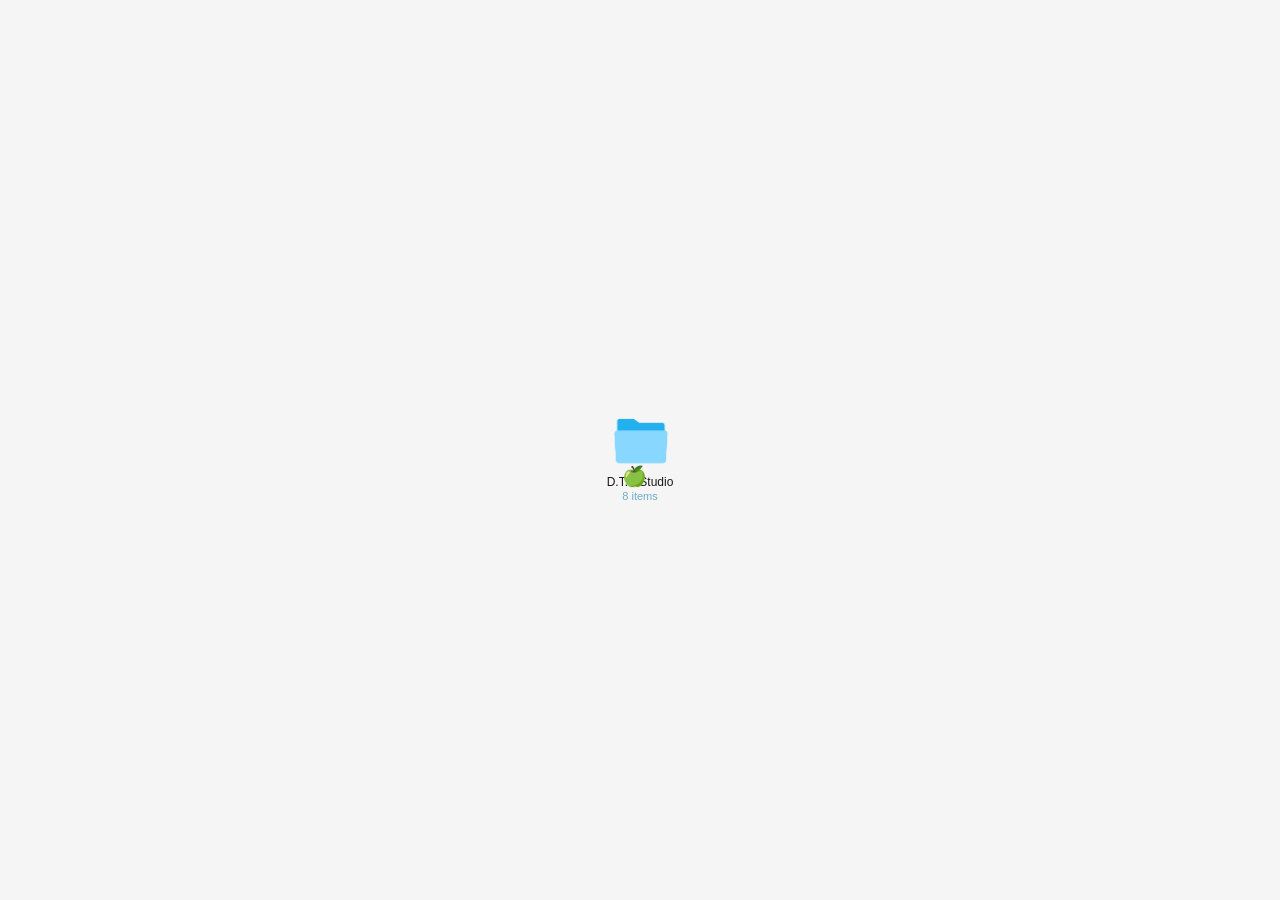
==== index.html @ b1c4a40b "update" ====
<!DOCTYPE html>
<html lang="en">
<head>
  <meta charset="UTF-8"/>
  <meta name="viewport" content="width=device-width, initial-scale=1.0"/>
  <title>D.T.B Studio</title>
  <style>
    *, *::before, *::after { margin: 0; padding: 0; box-sizing: border-box; }

    body {
      background: #f5f5f5;
      height: 100vh;
      overflow: hidden;
      cursor: none;
      font-family: -apple-system, 'Helvetica Neue', sans-serif;
    }


    .fake-cursor {
      width: 20px; height: 28px;
      position: fixed; pointer-events: none; z-index: 9999;
      transition: transform 0.15s cubic-bezier(0.34, 1.56, 0.64, 1);
    }
    .fake-cursor svg { width: 100%; height: 100%; }
    .fake-cursor.emoji-mode {
      width: auto; height: auto;
      font-size: 22px; line-height: 1;
      display: flex; align-items: center; justify-content: center;
    }

    .click-ring {
      width: 40px; height: 40px;
      border: 2px solid #1a1a1a; border-radius: 50%;
      position: fixed; pointer-events: none; z-index: 9998;
      transform: translate(-50%,-50%) scale(0); opacity: 0;
    }
    .click-ring.animate { animation: ringPop 0.5s ease-out forwards; }
    @keyframes ringPop {
      0%   { transform: translate(-50%,-50%) scale(0); opacity: 1; }
      100% { transform: translate(-50%,-50%) scale(2.5); opacity: 0; }
    }

    @keyframes jellyBig {
      0%   { transform: scale(1, 1); }
      20%  { transform: scale(0.8, 1.2); }
      40%  { transform: scale(1.2, 0.8); }
      60%  { transform: scale(0.9, 1.1); }
      80%  { transform: scale(1.05, 0.95); }
      100% { transform: scale(1, 1); }
    }
    @keyframes popIn {
      0%   { transform: scale(0.5); opacity: 0; }
      60%  { transform: scale(1.1); opacity: 1; }
      80%  { transform: scale(0.95); }
      100% { transform: scale(1); }
    }
    @keyframes slideJelly {
      0%   { transform: translateX(-8px) scale(0.95, 1.05); opacity: 0; }
      50%  { transform: translateX(4px) scale(1.05, 0.95); opacity: 1; }
      75%  { transform: translateX(-2px) scale(0.98, 1.02); }
      100% { transform: translateX(0) scale(1, 1); opacity: 1; }
    }
    @keyframes expandDown {
      0%   { opacity: 0; transform: translateY(-6px); }
      100% { opacity: 1; transform: translateY(0); }
    }
    @keyframes fadeUp {
      0%   { opacity: 0; transform: translateY(60px); }
      100% { opacity: 1; transform: translateY(0); }
    }
    @keyframes viewerPop {
      0%   { opacity: 0; transform: translateY(60px); }
      55%  { opacity: 1; transform: translateY(-6px); }
      75%  { transform: translateY(3px); }
      100% { opacity: 1; transform: translateY(0); }
    }
    .fade-up {
      opacity: 0;
      animation: fadeUp 0.8s cubic-bezier(0.16, 1, 0.3, 1) forwards;
    }
    .viewer-pop {
      animation: viewerPop 0.55s cubic-bezier(0.34, 1.56, 0.64, 1) forwards;
    }

    /* 인트로 — 간격 60% 줄이기 */
    #intro {
      position: fixed; inset: 0;
      display: flex; flex-direction: column;
      align-items: center; justify-content: center;
      gap: 0;
      z-index: 10; transition: opacity 0.8s ease;
      background: #f5f5f5;
    }
    #folder-img {
      width: 100px;
      display: block;
      margin-bottom: -4px;
      transition: transform 0.3s cubic-bezier(0.34, 1.56, 0.64, 1);
    }
    #folder-img:hover { transform: scale(1.08); }
    #folder-img.clicking { animation: jellyBig 0.5s cubic-bezier(0.36, 0.07, 0.19, 0.97); }
    #folder-label {
      font-size: 12px; font-weight: 400; color: #1a1a1a;
      padding: 1px 4px; border-radius: 4px; letter-spacing: 0;
      margin-top: -20px;
      transition: background 0.1s, color 0.1s;
    }
    #folder-label.selected { background: #0064d3; color: #fff; }
    #item-count { font-size: 11px; color: #6aaccc; }

    #finder {
      position: fixed; inset: 0;
      display: flex; flex-direction: column;
      opacity: 0; pointer-events: none;
      transition: opacity 0.8s ease;
    }
    #finder.visible { opacity: 1; pointer-events: all; }

    .titlebar {
      height: 44px;
      background: #f5f5f5;
      border-bottom: 1px solid #e0e0e0;
      display: flex; align-items: center;
      padding: 0 16px; gap: 8px; flex-shrink: 0;
    }
    .traffic-light {
      width: 12px; height: 12px; border-radius: 50%; cursor: none;
      transition: transform 0.2s cubic-bezier(0.34, 1.56, 0.64, 1);
    }
    .traffic-light:hover { transform: scale(1.3); }
    .tl-red { background: #ff5f57; }
    .tl-yellow { background: #febc2e; }
    .tl-green { background: #28c840; }

    .searchbar-wrap { flex: 1; display: flex; justify-content: center; }
    .searchbar {
      display: flex; align-items: center; gap: 6px;
      background: rgba(0,0,0,0.07);
      border-radius: 20px; padding: 4px 14px;
      width: 260px; height: 32px;
    }
    .searchbar-icon { font-size: 13px; color: #888; }
    .searchbar-text {
      font-size: 13px; color: #1a1a1a;
      white-space: nowrap; overflow: hidden; min-width: 160px;
    }

    .finder-body { display: flex; flex: 1; overflow: hidden; }

    /* 사이드바 */
    .sidebar {
      width: 260px; min-width: 260px;
      background: #f5f5f5;
      border-right: 1px solid #e0e0e0;
      padding: 8px 0 0; flex-shrink: 0;
      display: flex; flex-direction: column;
      transition: max-height 0.6s ease, opacity 0.6s ease;
      overflow-y: auto;
    }


    .sidebar-content { flex: 1; overflow-y: auto; padding: 0 8px; }

    /* 사이드바 아이템 — 레퍼런스처럼 */
    .sidebar-item {
      display: flex; align-items: center; gap: 12px;
      padding: 8px 10px; font-size: 14px; font-weight: 400; color: #1a1a1a;
      border-radius: 8px; cursor: none;
      transition: background 0.15s, transform 0.2s cubic-bezier(0.34, 1.56, 0.64, 1);
    }
    @media (max-width: 768px) { .sidebar-item { cursor: pointer; } }
    .sidebar-item:hover { background: rgba(0,0,0,0.05); transform: scale(1.02) translateX(3px); }
    .sidebar-item.active { background: #e8e8e8; color: #0064d3; }
    .sidebar-item.jelly-click { animation: slideJelly 0.4s ease forwards; }

    .sidebar-icon-img {
      width: 32px; height: 32px; object-fit: contain;
      transition: transform 0.2s cubic-bezier(0.34, 1.56, 0.64, 1);
    }
    .sidebar-item:hover .sidebar-icon-img { transform: scale(1.2) rotate(-5deg); }

    /* 폴더 — 아이콘 왼쪽, 화살표 오른쪽 */
    .sidebar-folder {
      display: flex; align-items: center; gap: 12px;
      padding: 8px 10px; font-size: 14px; font-weight: 400; color: #1a1a1a;
      border-radius: 8px; cursor: none;
      transition: background 0.15s, transform 0.2s cubic-bezier(0.34, 1.56, 0.64, 1);
    }
    @media (max-width: 768px) { .sidebar-folder { cursor: pointer; } }
    .sidebar-folder:hover { background: rgba(0,0,0,0.05); transform: scale(1.02) translateX(3px); }
    .sidebar-folder.active { background: #e8e8e8; color: #0064d3; }
    .folder-name { flex: 1; }
    .folder-arrow {
      font-size: 10px; color: #aaa;
      transition: transform 0.25s cubic-bezier(0.34, 1.56, 0.64, 1);
      display: inline-block;
    }
    .folder-arrow.open { transform: rotate(90deg); }

    .folder-children {
      overflow: hidden; max-height: 0;
      transition: max-height 0.35s cubic-bezier(0.34, 1.56, 0.64, 1);
    }
    .folder-children.open { max-height: 400px; }
    .folder-child-item {
      display: flex; align-items: center; gap: 10px;
      padding: 6px 10px 6px 44px;
      font-size: 14px; color: #1a1a1a;
      border-radius: 8px; cursor: none;
      transition: background 0.15s, transform 0.2s cubic-bezier(0.34, 1.56, 0.64, 1);
    }
    @media (max-width: 768px) { .folder-child-item { cursor: pointer; } }
    .folder-child-item:hover { background: rgba(0,0,0,0.05); transform: translateX(3px); }
    .folder-child-item.active { background: #0064d3; color: white; }
    .child-thumb {
      width: 24px; height: 24px; border-radius: 4px;
      background: #e0e0e0; overflow: hidden; flex-shrink: 0;
    }
    .child-thumb img { width: 100%; height: 100%; object-fit: cover; }

    .sidebar-section-title {
      font-size: 12px; font-weight: 600; color: #999;
      text-transform: uppercase; letter-spacing: -0.02em;
      padding: 12px 10px 4px;
    }
    .currently-sidebar-card {
      display: flex; align-items: center; gap: 12px;
      padding: 8px 10px; border-radius: 8px; cursor: none;
      transition: background 0.15s, transform 0.2s cubic-bezier(0.34, 1.56, 0.64, 1);
    }
    @media (max-width: 768px) { .currently-sidebar-card { cursor: pointer; } }
    .currently-sidebar-card:hover { background: rgba(0,0,0,0.05); transform: scale(1.02) translateX(2px); }
    .currently-sidebar-icon {
      width: 32px; height: 32px; flex-shrink: 0;
      transition: transform 0.2s cubic-bezier(0.34, 1.56, 0.64, 1);
    }
    .currently-sidebar-icon img { width: 100%; height: 100%; object-fit: contain; }
    .currently-sidebar-card:hover .currently-sidebar-icon { transform: scale(1.2) rotate(5deg); }
    .currently-sidebar-title { font-size: 14px; font-weight: 400; color: #1a1a1a; }
    .currently-sidebar-desc { font-size: 11px; color: #999; margin-top: 1px; }

    /* 하단 시계 — 아이콘 50% 크게, 바늘 작게 */
    .sidebar-clock-area {
      padding: 12px 18px 14px;
      border-top: 1px solid #e0e0e0;
      flex-shrink: 0;
    }

    .finder-main { flex: 1; display: flex; overflow: hidden; }
    .project-viewer {
      flex: 1; display: flex; flex-direction: column;
      overflow: hidden; background: #ffffff;
    }
    .viewer-top { flex: 1; display: flex; overflow: hidden; }
    .main-image-area {
      flex: 1; display: flex; align-items: center; justify-content: center;
      background: #ffffff; overflow: hidden; padding: 24px;
    }
    .main-image-area img {
      max-width: 100%; max-height: 100%; object-fit: contain;
      transition: transform 0.4s cubic-bezier(0.34, 1.56, 0.64, 1);
      animation: popIn 0.5s cubic-bezier(0.34, 1.56, 0.64, 1);
    }
    .main-image-area img:hover { transform: scale(1.02); }

    .info-panel {
      width: 260px; min-width: 260px;
      border-left: 1px solid #e8e8e8;
      overflow-y: auto; padding: 20px;
      background: #fafafa; flex-shrink: 0;
    }
    .info-filename { font-size: 13px; font-weight: 600; margin-bottom: 2px; word-break: break-all; }
    .info-filesize { font-size: 11px; color: #888; margin-bottom: 16px; }
    .info-heading { font-size: 12px; font-weight: 700; color: #1a1a1a; margin-bottom: 8px; margin-top: 16px; }
    .info-row {
      display: flex; justify-content: space-between;
      font-size: 11px; padding: 4px 0; border-bottom: 1px solid #f0f0f0;
    }
    .info-label { color: #888; }
    .info-value { color: #1a1a1a; font-weight: 500; text-align: right; }

    .thumbnail-strip {
      height: 90px; flex-shrink: 0;
      border-top: 1px solid #e0e0e0; background: #f0f0f0;
      display: flex; align-items: center; gap: 6px; padding: 0 12px; overflow-x: auto;
    }
    .thumb-item {
      width: 64px; height: 64px; flex-shrink: 0;
      border-radius: 6px; overflow: hidden; border: 2px solid transparent;
      cursor: none; transition: transform 0.25s cubic-bezier(0.34, 1.56, 0.64, 1), border-color 0.15s;
    }
    @media (max-width: 768px) { .thumb-item { cursor: pointer; } }
    .thumb-item:hover { transform: scale(1.15) translateY(-4px); }
    .thumb-item.active { border-color: #0064d3; transform: scale(1.1) translateY(-3px); }
    .thumb-item img { width: 100%; height: 100%; object-fit: cover; }

    .preview-empty {
      flex: 1; display: flex; flex-direction: column;
      align-items: center; justify-content: center; color: #ccc; gap: 12px;
    }

    #about-modal, #message-modal {
      position: fixed; inset: 0;
      display: flex; align-items: center; justify-content: center;
      z-index: 200; opacity: 0; pointer-events: none;
      transition: opacity 0.3s ease;
      background: rgba(0,0,0,0.4); backdrop-filter: blur(4px);
    }
    #about-modal.open, #message-modal.open { opacity: 1; pointer-events: all; }

    .quicklook-window {
      background: #f5f5f5; border-radius: 12px;
      box-shadow: 0 30px 80px rgba(0,0,0,0.4);
      overflow: hidden; width: 560px;
      animation: popIn 0.4s cubic-bezier(0.34, 1.56, 0.64, 1);
    }
    @media (max-width: 768px) { .quicklook-window { width: 90vw; } .ql-body { flex-direction: column; padding: 24px; } }
    .ql-titlebar {
      height: 40px; background: rgba(236,236,236,0.98);
      border-bottom: 1px solid #d0d0d0;
      display: flex; align-items: center; padding: 0 14px; gap: 8px;
    }
    .ql-close {
      width: 16px; height: 16px; border-radius: 50%;
      background: #ff5f57; cursor: pointer;
      transition: transform 0.2s cubic-bezier(0.34, 1.56, 0.64, 1);
      position: relative; z-index: 10; flex-shrink: 0;
    }
    @media (max-width: 768px) { .ql-close { cursor: pointer; } }
    .ql-close:hover { transform: scale(1.3); }
    .ql-body { display: flex; align-items: center; gap: 32px; padding: 36px 40px; }
    .ql-icon {
      width: 120px; height: 120px; border-radius: 24px;
      background: #1a1a1a; display: flex; align-items: center;
      justify-content: center; flex-shrink: 0; overflow: hidden;
      transition: transform 0.3s cubic-bezier(0.34, 1.56, 0.64, 1);
    }
    .ql-icon img { width: 70%; height: 70%; object-fit: contain; filter: brightness(0) invert(1); }
    .ql-icon:hover { transform: scale(1.08) rotate(5deg); }
    .ql-info h2 { font-size: 20px; font-weight: 600; margin-bottom: 8px; letter-spacing: -0.02em; line-height: 1.0; }
    .ql-info p { font-size: 13px; color: #888; line-height: 1.3; }

    .imessage-window {
      background: #ffffff; border-radius: 12px;
      box-shadow: 0 30px 80px rgba(0,0,0,0.4);
      overflow: hidden; width: 400px;
      animation: popIn 0.4s cubic-bezier(0.34, 1.56, 0.64, 1);
    }
    @media (max-width: 768px) { .imessage-window { width: 90vw; } }
    .imsg-titlebar {
      height: 52px; background: #f5f5f5;
      border-bottom: 1px solid #e0e0e0;
      display: flex; align-items: center; padding: 0 14px; gap: 8px;
    }
    .imsg-avatar {
      width: 32px; height: 32px; border-radius: 50%;
      background: #1a1a1a; overflow: hidden;
      transition: transform 0.2s cubic-bezier(0.34, 1.56, 0.64, 1);
    }
    .imsg-avatar img { width: 100%; height: 100%; object-fit: contain; filter: brightness(0) invert(1); }
    .imsg-avatar:hover { transform: scale(1.15) rotate(-5deg); }
    .imsg-name { font-size: 14px; font-weight: 600; }
    .imsg-status { font-size: 11px; color: #888; }
    .imsg-body {
      padding: 20px 16px; min-height: 160px;
      display: flex; flex-direction: column; gap: 12px;
      overflow-y: auto; max-height: 240px;
    }
    .imsg-bubble {
      background: #e9e9eb; border-radius: 18px 18px 18px 4px;
      padding: 10px 14px; font-size: 14px; color: #1a1a1a;
      max-width: 80%; align-self: flex-start;
      transition: transform 0.2s cubic-bezier(0.34, 1.56, 0.64, 1);
    }
    .imsg-bubble:hover { transform: scale(1.02) translateX(3px); }
    .imsg-bubble.sent {
      background: #0064d3; color: white;
      border-radius: 18px 18px 4px 18px; align-self: flex-end;
    }
    .imsg-input-row {
      display: flex; align-items: center;
      padding: 10px 12px; border-top: 1px solid #e0e0e0; gap: 8px;
    }
    .imsg-input {
      flex: 1; border: 1px solid #d0d0d0; border-radius: 20px;
      padding: 8px 14px; font-size: 14px; outline: none;
      font-family: -apple-system, sans-serif; cursor: text;
    }
    .imsg-input:focus { border-color: #0064d3; }
    .imsg-send {
      width: 30px; height: 30px; border-radius: 50%;
      background: #0064d3; border: none; color: white; font-size: 14px;
      cursor: none; display: flex; align-items: center; justify-content: center;
      transition: transform 0.2s cubic-bezier(0.34, 1.56, 0.64, 1);
    }
    @media (max-width: 768px) { .imsg-send { cursor: pointer; } }
    .imsg-send:hover { transform: scale(1.2); }

    @keyframes bubbleUp {
      0%   { opacity: 0; transform: translateY(20px) scale(0.8); }
      60%  { transform: translateY(-4px) scale(1.02); }
      100% { opacity: 1; transform: translateY(0) scale(1); }
    }
    .imsg-bubble-anim {
      animation: bubbleUp 0.6s cubic-bezier(0.34, 1.56, 0.64, 1) forwards;
      opacity: 0;
    }
    .imsg-contact {
      display: flex; flex-direction: column; gap: 6px;
      padding: 10px 14px;
      background: #e9e9eb;
      border-radius: 18px 18px 18px 4px;
      font-size: 13px; color: #1a1a1a;
      max-width: 80%; align-self: flex-start;
    }
    .imsg-contact a {
      color: #0064d3; text-decoration: none; font-size: 13px;
    }

    @media (max-width: 768px) {
      body { cursor: auto; overflow-x: hidden; overflow-y: auto; height: auto; max-width: 100vw; }
      .fake-cursor, .click-ring { display: none; }

      #finder {
        position: relative !important;
        height: auto !important;
        overflow-x: hidden !important;
        overflow-y: visible !important;
        top: auto !important; right: auto !important;
        bottom: auto !important; left: auto !important;
        display: block !important;
        max-width: 100vw;
      }

      .finder-body { flex-direction: column; overflow: visible; flex: none; }

      .sidebar {
        width: 100%; min-width: unset;
        border-right: none;
        border-bottom: 1px solid #e0e0e0;
        transition: max-height 0.6s ease, opacity 0.6s ease;
        max-height: 800px;
        overflow: hidden;
      }
      .sidebar.collapsed {
        max-height: 0;
        opacity: 0;
        border-bottom: none;
      }

      .finder-main {
        width: 100%;
        padding-bottom: 100px;
        overflow: visible;
      }
      .project-viewer {
        overflow: visible;
        height: auto;
      }

      .sidebar-clock-area {
        position: fixed;
        bottom: 0; left: 0; right: 0;
        background: #f5f5f5;
        border-top: 1px solid #e0e0e0;
        z-index: 50;
        padding: 8px 16px;
      }

      .viewer-top { flex-direction: column; }
      .info-panel {
        width: 100%; min-width: unset;
        border-left: none;
        border-top: 1px solid #e8e8e8;
      }
      .thumb-item { cursor: pointer; }
      .sidebar-item, .sidebar-folder,
      .folder-child-item, .currently-sidebar-card { cursor: pointer; }
      .ql-close, .imsg-send { cursor: pointer; }
      .quicklook-window { width: 90vw; }
      .ql-body { flex-direction: column; padding: 24px; }
      .imessage-window { width: 90vw; }

      .sidebar-content { display: flex; flex-direction: column; }
      .thumbnail-strip { display: none; }
      * { max-width: 100%; box-sizing: border-box; }
    }
  </style>
</head>
<body>

  <div class="fake-cursor" id="fakeCursor">
    <div style="font-size:20px; line-height:1;">🍎</div>
  </div>
  <div class="click-ring" id="clickRing"></div>

  <div id="intro">
    <img id="folder-img" src="images/Loading.png" alt="D.T.B Studio"/>
    <span id="folder-label">D.T.B Studio</span>
    <span id="item-count">8 items</span>
  </div>

  <div id="finder">
    <div class="titlebar">
      <div class="searchbar-wrap">
        <div class="searchbar">
          <span class="searchbar-icon">🔍</span>
          <span class="searchbar-text" id="searchbar-text"></span>
        </div>
      </div>
      <div class="traffic-light tl-red" onclick="window.close()" style="margin-left:auto;"></div>
    </div>
    <div class="finder-body">
      <div class="sidebar">
        <div class="sidebar-content">

          <!-- Works 폴더 -->
          <div class="sidebar-folder" id="sb-portfolio" onclick="toggleFolder()">
            <img class="sidebar-icon-img" src="images/widget____d.t.b studio.png" alt=""/>
            <span class="folder-name">Works</span>
            <span class="folder-arrow" id="folder-arrow">▶</span>
          </div>
          <div class="folder-children" id="folder-children">
            <div class="folder-child-item" onclick="jellyClick(this); selectProject(0)">
              <div class="child-thumb" style="background:#fff; display:flex; align-items:center; justify-content:center; font-size:14px; font-weight:400; color:#1a1a1a;">A</div>
              Absense Model
            </div>
            <div class="folder-child-item" onclick="jellyClick(this); selectProject(1)">
              <div class="child-thumb" style="background:#fff; display:flex; align-items:center; justify-content:center; font-size:14px; font-weight:400; color:#1a1a1a;">A</div>
              Adeladie Italian Festival
            </div>
            <div class="folder-child-item" onclick="jellyClick(this); selectProject(2)">
              <div class="child-thumb" style="background:#fff; display:flex; align-items:center; justify-content:center; font-size:14px; font-weight:400; color:#1a1a1a;">B</div>
              Bounce Seoul
            </div>
            <div class="folder-child-item" onclick="jellyClick(this); selectProject(3)">
              <div class="child-thumb" style="background:#fff; display:flex; align-items:center; justify-content:center; font-size:14px; font-weight:400; color:#1a1a1a;">F</div>
              Fussy Rabbit
            </div>
            <div class="folder-child-item" onclick="jellyClick(this); selectProject(4)">
              <div class="child-thumb" style="background:#fff; display:flex; align-items:center; justify-content:center; font-size:14px; font-weight:400; color:#1a1a1a;">G</div>
              Gami
            </div>
            <div class="folder-child-item" onclick="jellyClick(this); selectProject(5)">
              <div class="child-thumb" style="background:#fff; display:flex; align-items:center; justify-content:center; font-size:14px; font-weight:400; color:#1a1a1a;">H</div>
              Henry Warden
            </div>
            <div class="folder-child-item" onclick="jellyClick(this); selectProject(6)">
              <div class="child-thumb" style="background:#fff; display:flex; align-items:center; justify-content:center; font-size:14px; font-weight:400; color:#1a1a1a;">O</div>
              Oblica
            </div>
            <div class="folder-child-item" onclick="jellyClick(this); selectProject(7)">
              <div class="child-thumb" style="background:#fff; display:flex; align-items:center; justify-content:center; font-size:14px; font-weight:400; color:#1a1a1a;">W</div>
              Wine Label
            </div>
          </div>

          <!-- Currently Into (텍스트 없이) -->
          <div class="currently-sidebar-card" onclick="jellyClick(this); selectCurrently(0)">
            <div class="currently-sidebar-icon">
              <img src="images/widget____ai.png" alt=""/>
            </div>
            <div>
              <div class="currently-sidebar-title">AI Image Creation</div>
            </div>
          </div>
          <div class="currently-sidebar-card" onclick="jellyClick(this); selectCurrently(1)">
            <div class="currently-sidebar-icon">
              <img src="images/widget____Lettering.png" alt=""/>
            </div>
            <div>
              <div class="currently-sidebar-title">Lettering</div>
            </div>
          </div>

          <!-- 구분선 -->
          <div style="height:1px; background:#e0e0e0; margin:8px 0;"></div>

          <!-- About -->
          <div class="sidebar-item" id="sb-about" onclick="jellyClick(this); showAbout()">
            <img class="sidebar-icon-img" src="images/widget____about.png" alt=""/>
            About
          </div>

          <!-- Recent Message -->
          <div class="sidebar-item" id="sb-message" onclick="jellyClick(this); showMessage()">
            <img class="sidebar-icon-img" src="images/widget____Message-19.png" alt=""/>
            Recent Message
          </div>

        </div>

        <!-- 하단 시계 -->
        <div class="sidebar-clock-area">
          <div id="sidebar-clock-date" style="font-size:11px; color:#888;"></div>
          <div id="sidebar-clock-time" style="font-size:16px; font-weight:300; color:#1a1a1a; letter-spacing:-0.5px; margin-top:1px;"></div>
          <div style="font-size:10px; color:#aaa; margin-top:1px;">Brisbane, Australia</div>
        </div>
      </div>

      <div class="finder-main">
        <div class="project-viewer" id="project-viewer">
          <div class="preview-empty">
          </div>
        </div>
      </div>
    </div>
  </div>

  <div id="about-modal">
    <div class="quicklook-window">
      <div class="ql-titlebar">
        <div class="ql-close" onclick="closeAbout()"></div>
      </div>
      <div class="ql-body">
        <div class="ql-icon">
          <img src="images/widget____about.png"/>
        </div>
        <div class="ql-info">
          <h2>Lany Jung</h2>
          <p>Designer, D.T.B Studio (Design Thought Built)<br/><br/>Transforming thought into form through ongoing exploration and practice. Working across a range of design disciplines to test, refine, and build ideas.<br/><br/>Born in Seoul, raised across cities throughout Australia — shaped by a diverse cultural perspective.</p>
        </div>
      </div>
    </div>
  </div>

  <div id="message-modal">
    <div class="imessage-window">
      <div class="imsg-titlebar">
        <div class="ql-close" onclick="closeMessage()"></div>
        <div class="imsg-avatar">
          <img src="images/widget____Message-19.png" alt=""/>
        </div>
        <div>
          <div class="imsg-name">D.T.B Studio</div>
          <div class="imsg-status">Available for projects</div>
        </div>
      </div>
      <div class="imsg-body" id="imsg-body">
      </div>
      <div class="imsg-input-row">
        <input class="imsg-input" id="imsg-input" type="text" placeholder="iMessage" onkeydown="if(event.key==='Enter') sendMessage()"/>
        <button class="imsg-send" onclick="sendMessage()">↑</button>
      </div>
    </div>
  </div>

  <script>
    const fakeCursor  = document.getElementById('fakeCursor');
    const clickRing   = document.getElementById('clickRing');
    const folderImg   = document.getElementById('folder-img');
    const folderLabel = document.getElementById('folder-label');
    let cursorX = 0, cursorY = 0, isAuto = true;
    let folderOpen = false;

    function jellyClick(el) {
      el.classList.remove('jelly-click');
      void el.offsetWidth;
      el.classList.add('jelly-click');
      setTimeout(() => el.classList.remove('jelly-click'), 400);
    }

    const searchPhrases = ['Lany Jung', 'Graphic Designer', 'How can I help?'];
    let phraseIndex = 0, charIndex = 0, isDeleting = false;
    const searchEl = document.getElementById('searchbar-text');

    function typeSearch() {
      const current = searchPhrases[phraseIndex];
      if (!isDeleting) {
        charIndex++;
        searchEl.textContent = current.substring(0, charIndex);
        if (charIndex === current.length) {
          isDeleting = true;
          setTimeout(typeSearch, 2000);
          return;
        }
        setTimeout(typeSearch, 80);
      } else {
        charIndex--;
        searchEl.textContent = current.substring(0, charIndex);
        if (charIndex === 0) {
          isDeleting = false;
          phraseIndex = (phraseIndex + 1) % searchPhrases.length;
          setTimeout(typeSearch, 400);
          return;
        }
        setTimeout(typeSearch, 40);
      }
    }

    function updateClock() {
      const now = new Date();
      const brisbane = new Date(now.toLocaleString('en-US', { timeZone: 'Australia/Brisbane' }));
      const hours = brisbane.getHours() % 12;
      const minutes = brisbane.getMinutes();
      const seconds = brisbane.getSeconds();
      const hourDeg = (hours * 30) + (minutes * 0.5);
      const minuteDeg = (minutes * 6) + (seconds * 0.1);
      const hourEl = document.getElementById('clock-hour');
      const minuteEl = document.getElementById('clock-minute');
      if (hourEl) hourEl.style.transform = `rotate(${hourDeg}deg)`;
      if (minuteEl) minuteEl.style.transform = `rotate(${minuteDeg}deg)`;
      const date = brisbane.toLocaleDateString('en-AU', { weekday: 'short', month: 'short', day: 'numeric' });
      const time = brisbane.toLocaleTimeString('en-AU', { hour: '2-digit', minute: '2-digit', second: '2-digit' });
      document.getElementById('sidebar-clock-date').textContent = date;
      document.getElementById('sidebar-clock-time').textContent = time;
    }
    updateClock();
    setInterval(updateClock, 1000);

    const appleFrames = ['🍎', '🍏'];
    let appleIndex = 0;
    setInterval(() => {
      appleIndex = (appleIndex + 1) % appleFrames.length;
      document.getElementById('fakeCursor').innerHTML = `<div style="font-size:20px; line-height:1;">${appleFrames[appleIndex]}</div>`;
    }, 1500);

    document.addEventListener('mousemove', e => {
      if (!isAuto) {
        cursorX = e.clientX; cursorY = e.clientY;
        fakeCursor.style.left = cursorX+'px';
        fakeCursor.style.top  = cursorY+'px';
      }
    });

    function animateCursorTo(tx, ty, dur, cb) {
      const sx = cursorX, sy = cursorY, t0 = performance.now();
      (function step(now) {
        const p = Math.min((now-t0)/dur, 1);
        const e = p<0.5 ? 2*p*p : -1+(4-2*p)*p;
        cursorX = sx+(tx-sx)*e; cursorY = sy+(ty-sy)*e;
        fakeCursor.style.left = cursorX+'px';
        fakeCursor.style.top  = cursorY+'px';
        p<1 ? requestAnimationFrame(step) : cb&&cb();
      })(t0);
    }

    function doClick(x, y, cb) {
      folderLabel.classList.add('selected');
      folderImg.classList.remove('clicking');
      void folderImg.offsetWidth;
      folderImg.classList.add('clicking');
      fakeCursor.style.transform = 'scale(0.8)';
      setTimeout(() => fakeCursor.style.transform='scale(1)', 150);
      clickRing.style.left = x+'px'; clickRing.style.top = y+'px';
      clickRing.classList.remove('animate');
      void clickRing.offsetWidth;
      clickRing.classList.add('animate');
      setTimeout(() => cb&&cb(), 400);
    }

    window.addEventListener('load', () => {
      cursorX = window.innerWidth / 2 - 60;
      cursorY = window.innerHeight / 2 + 60;
      fakeCursor.style.left = cursorX+'px';
      fakeCursor.style.top  = cursorY+'px';
      setTimeout(() => {
        const r = folderImg.getBoundingClientRect();
        animateCursorTo(r.left+r.width/2, r.top+r.height/2, 1500, () => {
          doClick(r.left+r.width/2, r.top+r.height/2, () => {
            openFinder();
            setTimeout(() => { isAuto = false; typeSearch(); }, 800);
          });
        });
      }, 500);
    });

    function openFinder() {
      document.getElementById('intro').style.opacity = '0';
      setTimeout(() => { document.getElementById('intro').style.display='none'; }, 800);
      document.getElementById('finder').classList.add('visible');
    }

    function toggleFolder() {
      folderOpen = !folderOpen;
      document.getElementById('folder-children').classList.toggle('open', folderOpen);
      document.getElementById('folder-arrow').classList.toggle('open', folderOpen);
      document.getElementById('sb-portfolio').classList.toggle('active', folderOpen);
    }

    if (window.innerWidth <= 768) {
      document.querySelectorAll('.folder-child-item, .sidebar-item, .currently-sidebar-card').forEach(el => {
        el.addEventListener('click', () => {
          setTimeout(() => {
            document.querySelector('.sidebar').classList.add('collapsed');
          }, 300);
        });
      });
    }

    const projects = [
      {
        name: 'Absense Model',
        description: 'Brand Identity, Art Direction, Print Materials',
        year: '2026', category: 'Fashion', client: 'Absense',
        images: [
          { src: 'images/absense__1.png', layout: 'full' },
          { src: 'images/absense__2.png', layout: 'full' },
          { src: 'images/absense__3.png', layout: 'full' },
          { src: 'images/absense__4.png', layout: 'full' },
          { src: 'images/absense__5.png', layout: 'full' },
          { src: 'images/absense__6.png', layout: 'full' },
        ]
      },
      {
        name: 'Adeladie Italian Festival',
        description: 'Campaign, Art Direction, Poster, Brochure',
        year: '2022', category: 'Tourism', client: 'Adelaide Italian Festival 2022',
        images: [
          { src: 'images/Portfolio__adeladie_1(Full).png', layout: 'full' },
          { src: 'images/Portfolio__adeladie_2(Full).png', layout: 'full' },
          { src: 'images/Portfolio__adeladie_3(Full).png', layout: 'full' },
        ]
      },
      {
        name: 'Bounce Seoul',
        description: 'Campaign, Art Direction, Poster, Brochure',
        year: '2025', category: 'Tourism', client: 'Bounce Seoul 2025',
        images: [
          { src: 'images/Portfolio__bounce_seoul_1(Full).png', layout: 'full' },
          { src: 'images/Portfolio__bounce_seoul_2(Full).png', layout: 'full' },
          { src: 'images/Portfolio__bounce_seoul_3(Full).png', layout: 'full' },
        ]
      },
      {
        name: 'Fussy Rabbit',
        description: 'Brand Identity, Packaging, Website Design',
        year: '2024', category: 'Packaging', client: 'Fuzzy Rabbit',
        images: [
          { src: 'images/Portfolio__fussy_rabbit_1(Full).png', layout: 'full' },
          { src: 'images/Portfolio__fussy_rabbit_2(Full).png', layout: 'full' },
          { src: 'images/Portfolio__fussy_rabbit_3(Full).png', layout: 'full' },
        ]
      },
      {
        name: 'Gami',
        description: 'Assisting Creative Direction, Finished Art',
        year: '2018', category: 'Food', client: 'Gami',
        images: [
          { src: 'images/Portfolio__gami_1(Full).png', layout: 'full' },
          { src: 'images/Portfolio__gami_2(Full).png', layout: 'full' },
        ]
      },
      {
        name: 'Henry Warden',
        description: 'Brand Identity, Printed Materials, Art Direction, Custom Font',
        year: '2025', category: 'Fashion', client: 'Henry & Warden',
        images: [
          { src: 'images/Portfolio__henry_warden_1(Full).png', layout: 'full' },
          { src: 'images/Portfolio__henry_warden_2(Full).png', layout: 'full' },
          { src: 'images/Portfolio__henry_warden_3(Full).png', layout: 'full' },
        ]
      },
      {
        name: 'Oblica',
        description: 'Branding, Packaging Materials',
        year: '2018', category: 'Branding', client: 'Oblica',
        images: [
          { src: 'images/Portfolio__oblica_1(Full).png', layout: 'full' },
          { src: 'images/Portfolio__oblica_2(Full).png', layout: 'full' },
          { src: 'images/Portfolio__oblica_3(Full).png', layout: 'full' },
          { src: 'images/Portfolio__oblica_4(Full).png', layout: 'full' },
        ]
      },
      {
        name: 'Wine Label',
        description: 'Brand Identity, Art Direction',
        year: '2024', category: 'Beverage', client: 'Red Ruby Flamingo',
        images: [
          { src: 'images/Portfolio__wine_label_1(Full).png', layout: 'full' },
          { src: 'images/Portfolio__wine_label_2(Full).png', layout: 'full' },
        ]
      }
    ];

    let currentProject = null;
    let currentImageIndex = 0;

    const currentlyProjects = [
      {
        name: 'AI Image Creation',
        description: 'AI Image Creation, Art Direction',
        year: '2026',
        category: 'AI / Design',
        client: 'Self-initiated',
        images: [
          { src: 'images/ai__1(Full).png', layout: 'full' },
          { src: 'images/ai__2(Full).png', layout: 'full' },
          { src: 'images/ai__3(Full).png', layout: 'full' },
          { src: 'images/ai__4(Full).png', layout: 'full' },
          { src: 'images/ai__5(Full).png', layout: 'full' },
          { src: 'images/ai__6(Full).png', layout: 'full' },
        ]
      },
      {
        name: 'Lettering',
        description: 'Project description placeholder.',
        year: '2025',
        category: 'Typography',
        client: 'Self-initiated',
        images: [
          { src: 'images/Portfolio__lettering_1(Full).png', layout: 'full' },
          { src: 'images/Portfolio__lettering_2(Full).png', layout: 'full' },
          { src: 'images/Portfolio__lettering_3(Full).png', layout: 'full' },
        ]
      }
    ];

    function selectCurrently(i) {
      currentProject = currentlyProjects[i];
      currentImageIndex = 0;
      renderViewer();
      if (window.innerWidth <= 768) {
        document.querySelector('.sidebar').classList.add('collapsed');
        setTimeout(() => {
          document.getElementById('project-viewer').scrollIntoView({ behavior: 'smooth' });
        }, 400);
      }
    }

    function selectProject(i) {
      document.querySelectorAll('.folder-child-item').forEach((el, idx) => {
        el.classList.toggle('active', idx === i);
      });
      currentProject = projects[i];
      currentImageIndex = 0;
      renderViewer();
      if (window.innerWidth <= 768) {
        const sidebar = document.querySelector('.sidebar');
        sidebar.style.transition = 'max-height 0.6s ease, opacity 0.6s ease';
        sidebar.classList.add('collapsed');
        setTimeout(() => {
          window.scrollTo({ top: 0, behavior: 'smooth' });
          document.getElementById('project-viewer').scrollIntoView({ behavior: 'smooth' });
        }, 600);
      }
    }

    function buildImageGrid(images) {
      const rows = [];
      let i = 0;
      while (i < images.length) {
        const im = images[i];
        if (im.layout === 'half' && images[i + 1] && images[i + 1].layout === 'half') {
          rows.push(`<div style="display:flex; gap:2px;">
            <img src="${im.src}" style="flex:1; height:600px; object-fit:cover; display:block;"/>
            <img src="${images[i+1].src}" style="flex:1; height:600px; object-fit:cover; display:block;"/>
          </div>`);
          i += 2;
        } else {
          rows.push(`<img src="${im.src}" style="width:100%; height:800px; display:block; object-fit:cover;"/>`);
          i += 1;
        }
      }
      return rows.join('');
    }

    function imgFadeIn(el, idx) {
      setTimeout(() => {
        el.style.transition = 'opacity 0.6s ease';
        el.style.opacity = '1';
      }, idx * 120);
    }

    function renderViewer() {
      const p = currentProject;
      const viewer = document.getElementById('project-viewer');
      viewer.classList.remove('viewer-pop');
      void viewer.offsetWidth;
      viewer.classList.add('viewer-pop');
      const backBtn = window.innerWidth <= 768 ? `
        <div onclick="document.querySelector('.sidebar').classList.remove('collapsed')"
          style="padding:12px 16px; font-size:13px; color:#0064d3; cursor:pointer; border-bottom:1px solid #f0f0f0;">
          ← Back
        </div>` : '';
      const isMobile = window.innerWidth <= 768;
      document.getElementById('project-viewer').innerHTML = `
        ${backBtn}
        <div style="${isMobile ? '' : 'overflow-y:auto; height:100%;'} background:#fff;">
          <div style="display:flex; flex-wrap:wrap; gap:2px;">
            ${p.images.map((im, idx) => `
              <img src="${im.src}" style="width:${im.layout === 'half' ? 'calc(50% - 1px)' : '100%'}; height:${im.layout === 'half' ? '700px' : 'auto'}; display:block; object-fit:${im.layout === 'half' ? 'cover' : 'unset'}; opacity:0; background:#f0f0f0;" onload="imgFadeIn(this, ${idx});" onerror="imgFadeIn(this, ${idx});"/>
            `).join('')}
          </div>
          <div style="background:#fafafa; border-top:1px solid #e0e0e0; padding:24px;">
            <div style="font-size:14px; font-weight:600; color:#1a1a1a; margin-bottom:2px;">${p.name}</div>
            <div style="font-size:12px; color:#888; margin-bottom:16px;">${p.category || 'Graphic Design'} · ${p.year || '2024'}</div>
            <div style="font-size:12px; font-weight:700; margin-bottom:10px;">Information</div>
            <div style="display:flex; justify-content:space-between; padding:6px 0; border-bottom:1px solid #f0f0f0;">
              <span style="font-size:12px; color:#888;">Description</span>
              <span style="font-size:12px; color:#1a1a1a; max-width:60%; text-align:right;">${p.description || 'Placeholder'}</span>
            </div>
            <div style="display:flex; justify-content:space-between; padding:6px 0; border-bottom:1px solid #f0f0f0;">
              <span style="font-size:12px; color:#888;">Year</span>
              <span style="font-size:12px; color:#1a1a1a;">${p.year || '2024'}</span>
            </div>
            <div style="display:flex; justify-content:space-between; padding:6px 0; border-bottom:1px solid #f0f0f0;">
              <span style="font-size:12px; color:#888;">Category</span>
              <span style="font-size:12px; color:#1a1a1a;">${p.category || 'Graphic Design'}</span>
            </div>
            <div style="display:flex; justify-content:space-between; padding:6px 0;">
              <span style="font-size:12px; color:#888;">Client</span>
              <span style="font-size:12px; color:#1a1a1a;">${p.client || 'Placeholder'}</span>
            </div>
          </div>
          <div class="thumbnail-strip">
            ${p.images.map((im, idx) => `
              <div class="thumb-item ${idx === currentImageIndex ? 'active' : ''}" onclick="switchImage(${idx}, this)">
                <img src="${im.src}"/>
              </div>
            `).join('')}
          </div>
        </div>`;
    }

    function switchImage(idx, el) {
      jellyClick(el);
      currentImageIndex = idx;
      renderViewer();
    }

    function setActive(id) {
      document.querySelectorAll('.sidebar-item').forEach(el => el.classList.remove('active'));
      document.getElementById(id).classList.add('active');
    }

    function showAbout() {
      setActive('sb-about');
      if (window.innerWidth <= 768) {
        document.querySelector('.sidebar').classList.remove('collapsed');
      }
      document.getElementById('about-modal').classList.add('open');
    }
    function showMessage() {
      setActive('sb-message');
      if (window.innerWidth <= 768) {
        document.querySelector('.sidebar').classList.add('collapsed');
      }
      document.getElementById('message-modal').classList.add('open');

      const body = document.getElementById('imsg-body');
      body.innerHTML = '';

      const messages = [
        { text: "Hey!! 👋", delay: 400 },
        { text: "I'm Lany, a Graphic Designer based in Brisbane.", delay: 1100 },
        { text: "Feel free to reach out for collaborations!", delay: 1800 },
        { text: "contact", delay: 2600 },
      ];

      messages.forEach(msg => {
        setTimeout(() => {
          const bubble = document.createElement('div');
          if (msg.text === 'contact') {
            bubble.className = 'imsg-contact imsg-bubble-anim';
            bubble.innerHTML = `
              <a href="mailto:designbylany@gmail.com">✉️ designbylany@gmail.com</a>
              <a href="tel:+61402553169">📞 +61 402 553 169</a>
            `;
          } else {
            bubble.className = 'imsg-bubble imsg-bubble-anim';
            bubble.textContent = msg.text;
          }
          body.appendChild(bubble);
          body.scrollTop = body.scrollHeight;
        }, msg.delay);
      });
    }
    function closeAbout() {
      document.getElementById('about-modal').classList.remove('open');
      if (window.innerWidth <= 768) {
        document.querySelector('.sidebar').classList.remove('collapsed');
      }
    }
    function closeMessage() {
      document.getElementById('message-modal').classList.remove('open');
      if (window.innerWidth <= 768) {
        document.querySelector('.sidebar').classList.remove('collapsed');
      }
    }

    function sendMessage() {
      const input = document.getElementById('imsg-input');
      const text = input.value.trim();
      if (!text) return;
      const body = document.getElementById('imsg-body');
      const bubble = document.createElement('div');
      bubble.className = 'imsg-bubble sent';
      bubble.textContent = text;
      body.appendChild(bubble);
      input.value = '';
      body.scrollTop = body.scrollHeight;
    }
  </script>
</body>
</html>
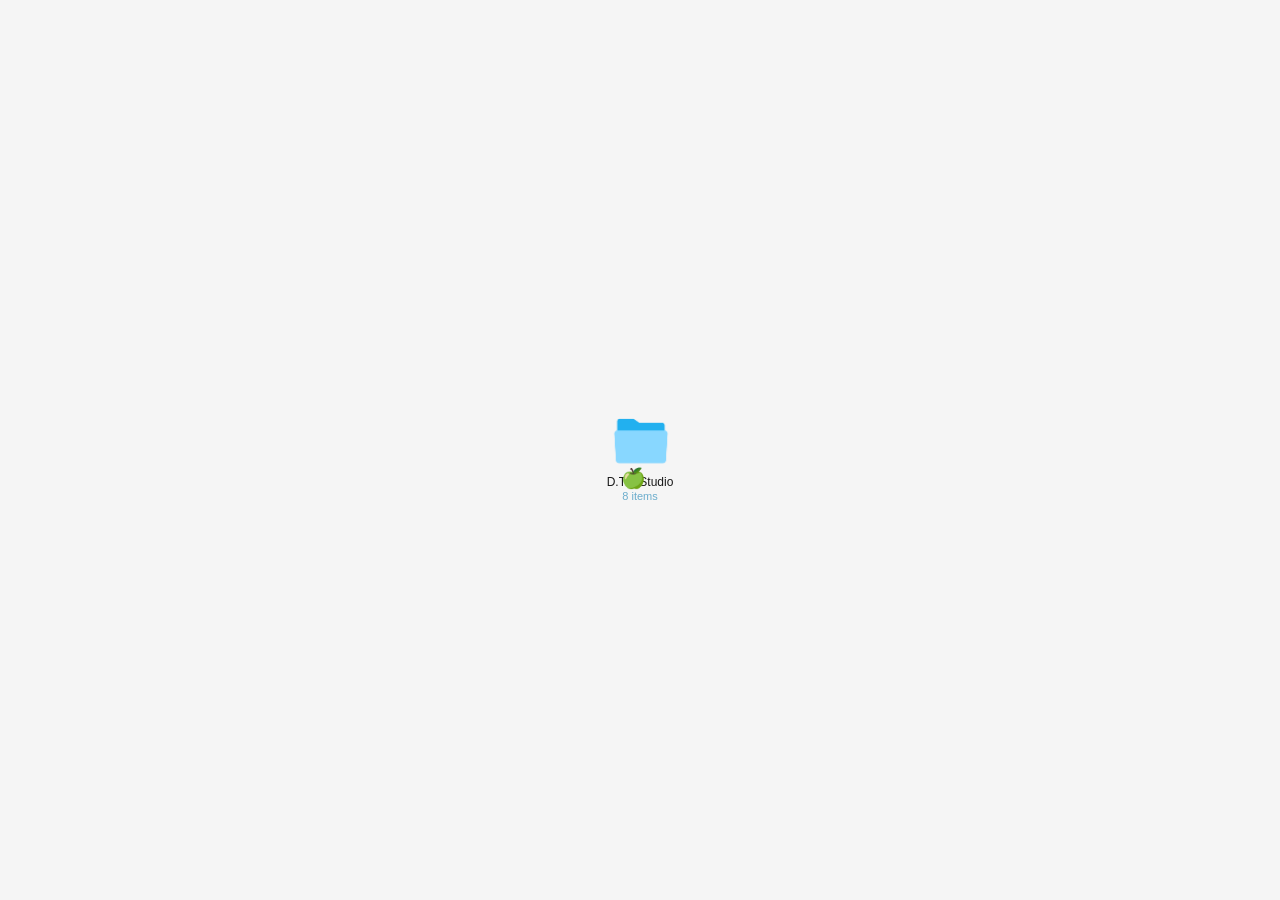
==== commit a5d23d55: "update" ====
--- a/index.html
+++ b/index.html
@@ -979,7 +979,7 @@
         <div style="${isMobile ? '' : 'overflow-y:auto; height:100%;'} background:#fff;">
           <div style="display:flex; flex-wrap:wrap; gap:2px;">
             ${p.images.map((im, idx) => `
-              <img src="${im.src}" style="width:${im.layout === 'half' ? 'calc(50% - 1px)' : '100%'}; height:${im.layout === 'half' ? '700px' : 'auto'}; display:block; object-fit:${im.layout === 'half' ? 'cover' : 'unset'}; opacity:0; background:#f0f0f0;" onload="imgFadeIn(this, ${idx});" onerror="imgFadeIn(this, ${idx});"/>
+              <img src="${im.src}" style="width:${im.layout === 'half' ? 'calc(50% - 1px)' : '100%'}; height:${im.layout === 'half' ? '700px' : 'auto'}; display:block; object-fit:${im.layout === 'half' ? 'cover' : 'unset'};"/>
             `).join('')}
           </div>
           <div style="background:#fafafa; border-top:1px solid #e0e0e0; padding:24px;">
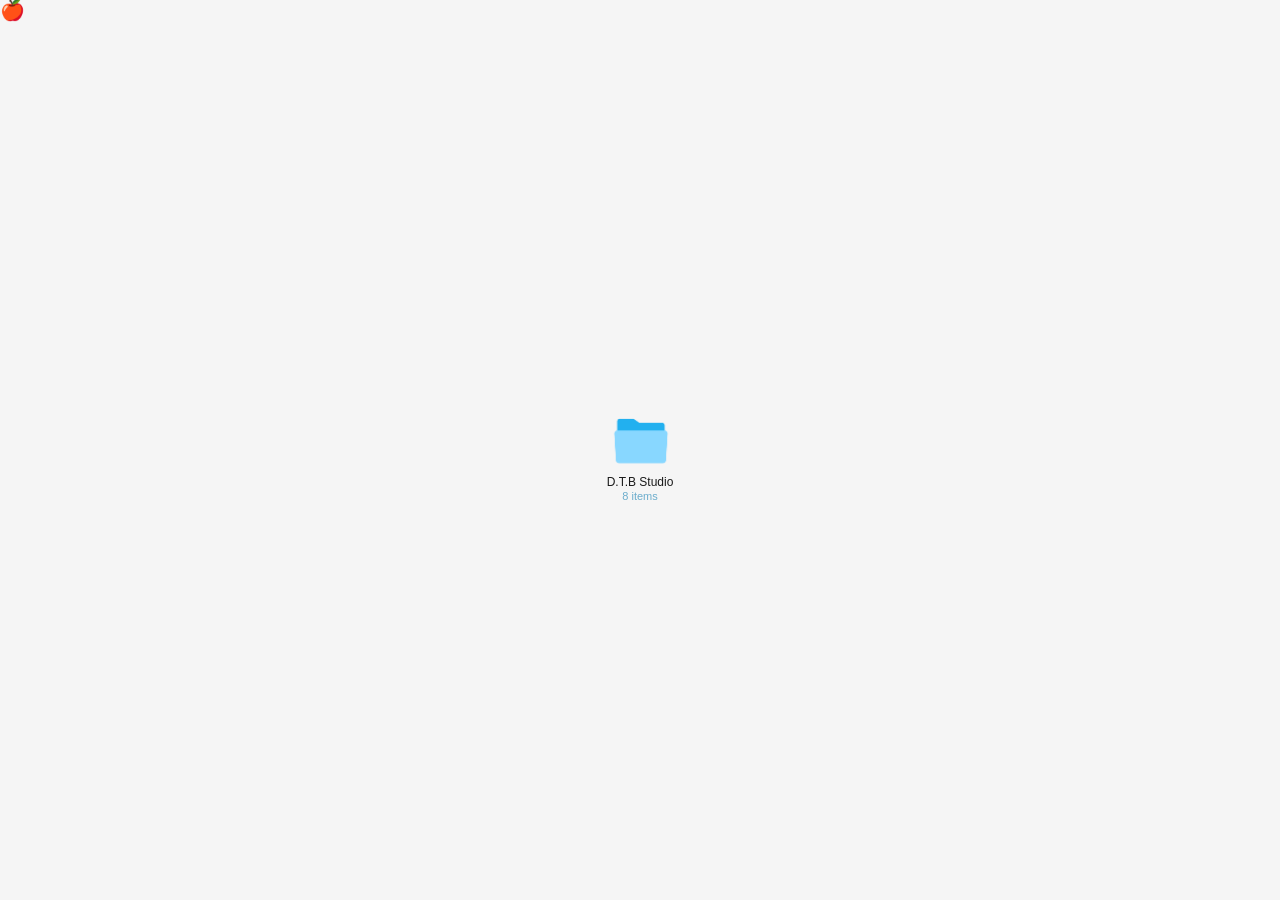
==== commit 11bc4908: "update" ====
--- a/index.html
+++ b/index.html
@@ -714,6 +714,14 @@
       appleIndex = (appleIndex + 1) % appleFrames.length;
       document.getElementById('fakeCursor').innerHTML = `<div style="font-size:20px; line-height:1;">${appleFrames[appleIndex]}</div>`;
     }, 1500);
+
+    // 모든 프로젝트 이미지 백그라운드 프리로드
+    [...projects, ...currentlyProjects].forEach(p => {
+      p.images.forEach(im => {
+        const img = new Image();
+        img.src = im.src;
+      });
+    });
 
     document.addEventListener('mousemove', e => {
       if (!isAuto) {
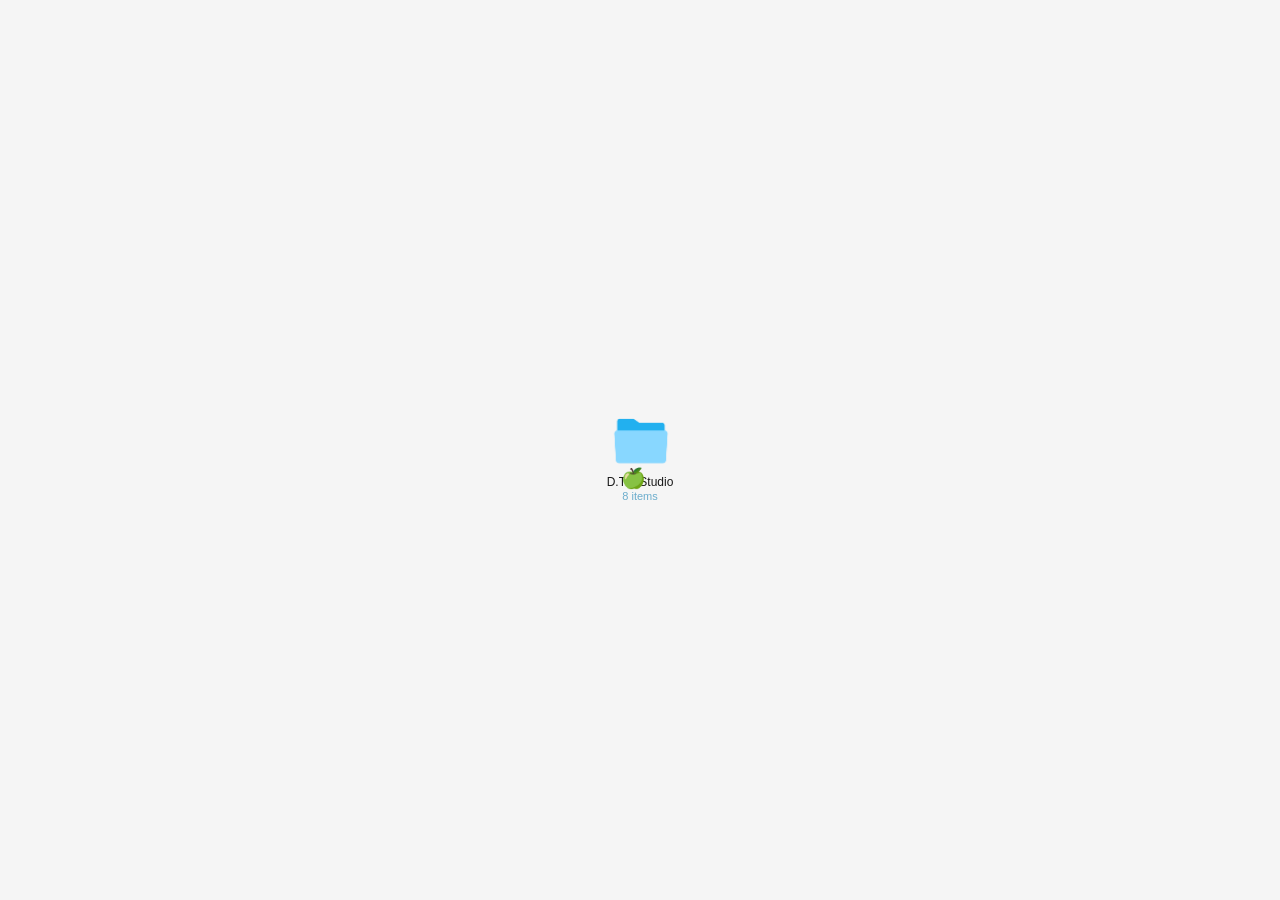
==== commit cd6c3601: "update" ====
--- a/index.html
+++ b/index.html
@@ -714,14 +714,6 @@
       appleIndex = (appleIndex + 1) % appleFrames.length;
       document.getElementById('fakeCursor').innerHTML = `<div style="font-size:20px; line-height:1;">${appleFrames[appleIndex]}</div>`;
     }, 1500);
-
-    // 모든 프로젝트 이미지 백그라운드 프리로드
-    [...projects, ...currentlyProjects].forEach(p => {
-      p.images.forEach(im => {
-        const img = new Image();
-        img.src = im.src;
-      });
-    });
 
     document.addEventListener('mousemove', e => {
       if (!isAuto) {
@@ -1099,6 +1091,14 @@
       input.value = '';
       body.scrollTop = body.scrollHeight;
     }
+
+    // 모든 프로젝트 이미지 백그라운드 프리로드
+    [...projects, ...currentlyProjects].forEach(p => {
+      p.images.forEach(im => {
+        const img = new Image();
+        img.src = im.src;
+      });
+    });
   </script>
 </body>
 </html>
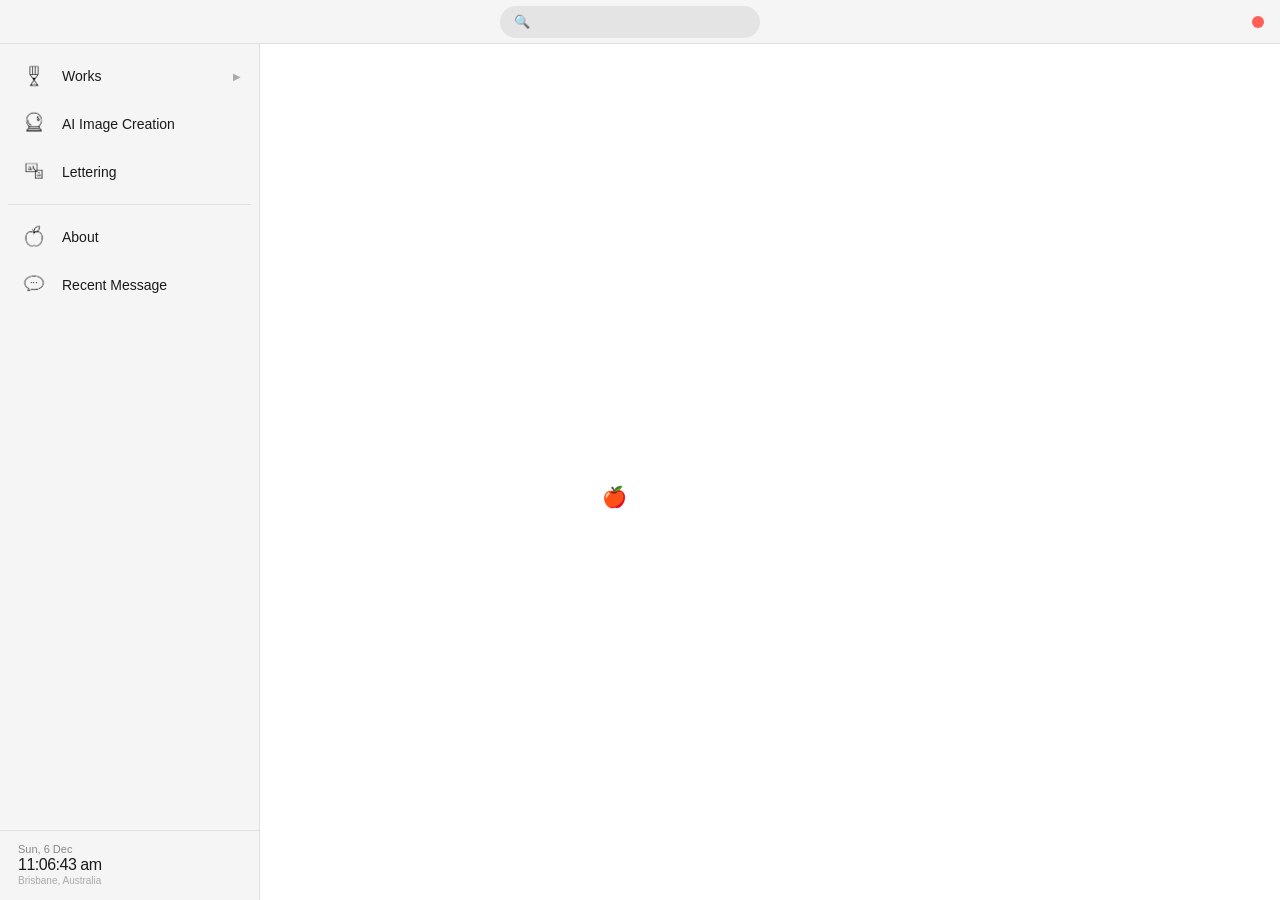
==== commit aed9f649: "update" ====
--- a/index.html
+++ b/index.html
@@ -494,7 +494,7 @@
   </div>
   <div class="click-ring" id="clickRing"></div>
 
-  <div id="intro">
+  <div id="intro" onclick="openFinder()" style="cursor:pointer;">
     <img id="folder-img" src="images/Loading.png" alt="D.T.B Studio"/>
     <span id="folder-label">D.T.B Studio</span>
     <span id="item-count">8 items</span>
@@ -765,11 +765,15 @@
       }, 500);
     });
 
+    let finderOpened = false;
     function openFinder() {
+      if (finderOpened) return;
+      finderOpened = true;
       document.getElementById('intro').style.opacity = '0';
       setTimeout(() => { document.getElementById('intro').style.display='none'; }, 800);
       document.getElementById('finder').classList.add('visible');
     }
+    setTimeout(openFinder, 3000);
 
     function toggleFolder() {
       folderOpen = !folderOpen;
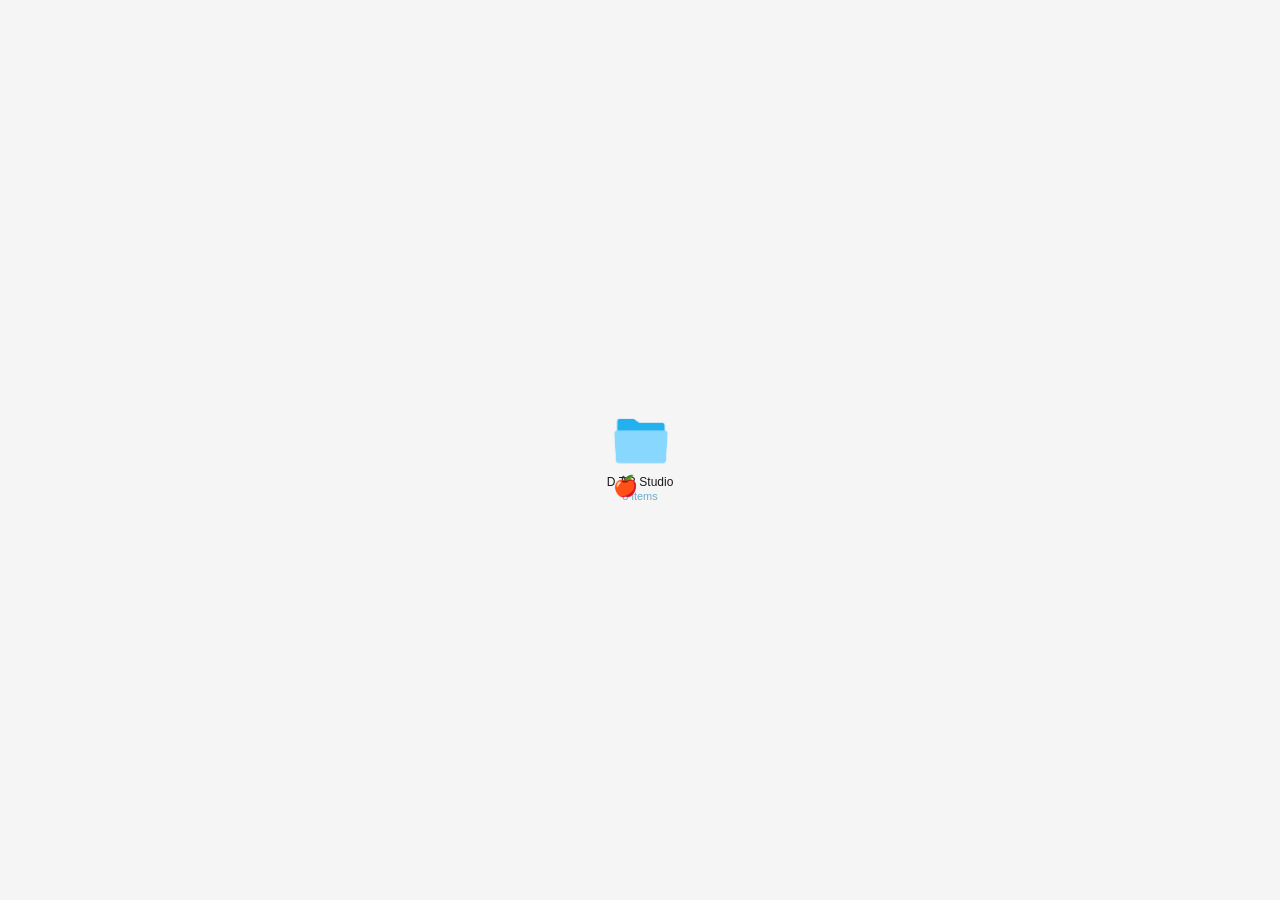
==== commit e66e5523: "update" ====
--- a/index.html
+++ b/index.html
@@ -749,21 +749,19 @@
       setTimeout(() => cb&&cb(), 400);
     }
 
-    window.addEventListener('load', () => {
-      cursorX = window.innerWidth / 2 - 60;
-      cursorY = window.innerHeight / 2 + 60;
-      fakeCursor.style.left = cursorX+'px';
-      fakeCursor.style.top  = cursorY+'px';
-      setTimeout(() => {
-        const r = folderImg.getBoundingClientRect();
-        animateCursorTo(r.left+r.width/2, r.top+r.height/2, 1500, () => {
-          doClick(r.left+r.width/2, r.top+r.height/2, () => {
-            openFinder();
-            setTimeout(() => { isAuto = false; typeSearch(); }, 800);
-          });
+    cursorX = window.innerWidth / 2 - 60;
+    cursorY = window.innerHeight / 2 + 60;
+    fakeCursor.style.left = cursorX+'px';
+    fakeCursor.style.top  = cursorY+'px';
+    setTimeout(() => {
+      const r = folderImg.getBoundingClientRect();
+      animateCursorTo(r.left+r.width/2, r.top+r.height/2, 1500, () => {
+        doClick(r.left+r.width/2, r.top+r.height/2, () => {
+          openFinder();
+          setTimeout(() => { isAuto = false; typeSearch(); }, 800);
         });
-      }, 500);
-    });
+      });
+    }, 500);
 
     let finderOpened = false;
     function openFinder() {
@@ -772,6 +770,11 @@
       document.getElementById('intro').style.opacity = '0';
       setTimeout(() => { document.getElementById('intro').style.display='none'; }, 800);
       document.getElementById('finder').classList.add('visible');
+      setTimeout(() => {
+        [...projects, ...currentlyProjects].forEach(p => {
+          p.images.forEach(im => { new Image().src = im.src; });
+        });
+      }, 2000);
     }
     setTimeout(openFinder, 3000);
 
@@ -1096,13 +1099,6 @@
       body.scrollTop = body.scrollHeight;
     }
 
-    // 모든 프로젝트 이미지 백그라운드 프리로드
-    [...projects, ...currentlyProjects].forEach(p => {
-      p.images.forEach(im => {
-        const img = new Image();
-        img.src = im.src;
-      });
-    });
   </script>
 </body>
 </html>
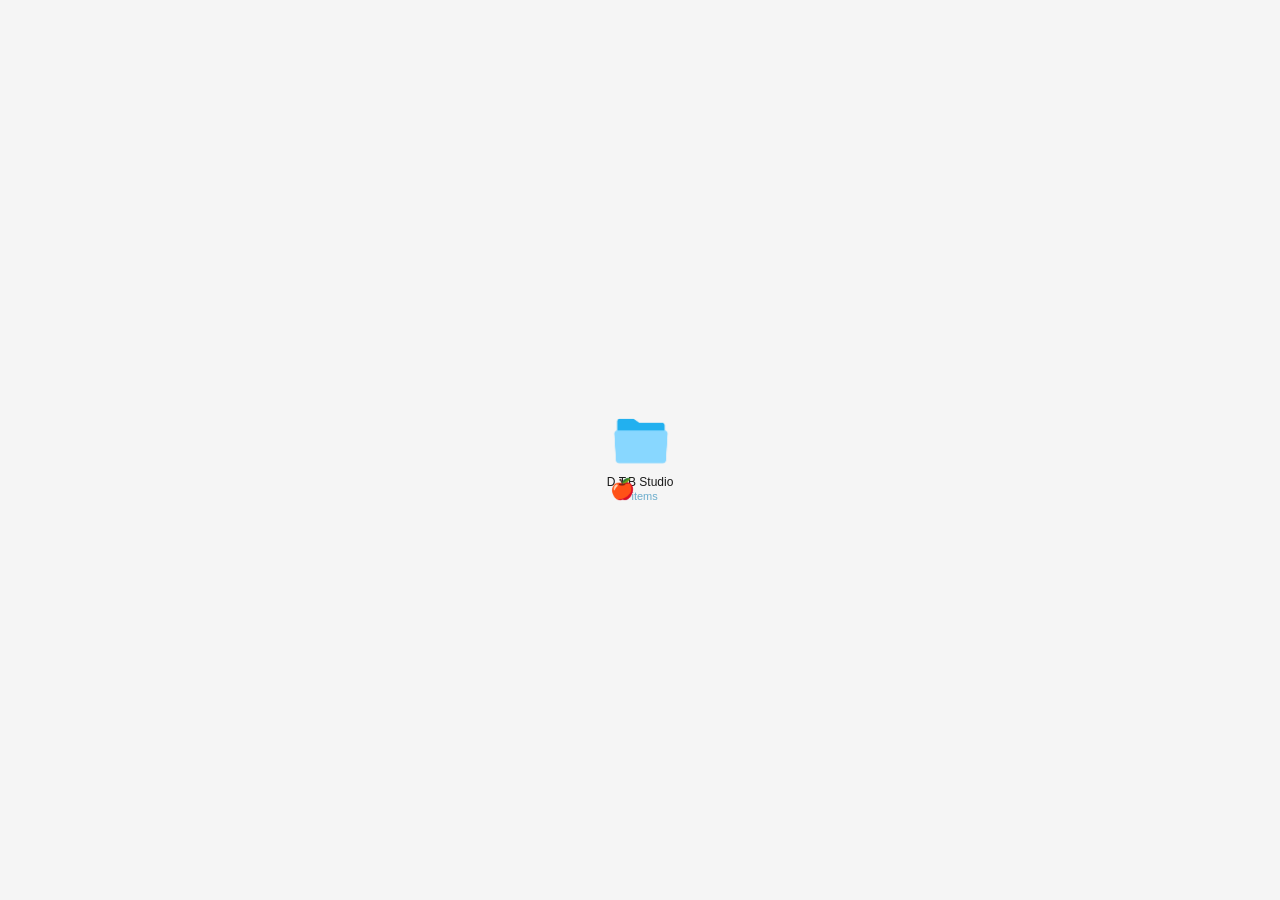
==== commit 11623773: "update" ====
--- a/index.html
+++ b/index.html
@@ -767,6 +767,7 @@
     function openFinder() {
       if (finderOpened) return;
       finderOpened = true;
+      isAuto = false;
       document.getElementById('intro').style.opacity = '0';
       setTimeout(() => { document.getElementById('intro').style.display='none'; }, 800);
       document.getElementById('finder').classList.add('visible');
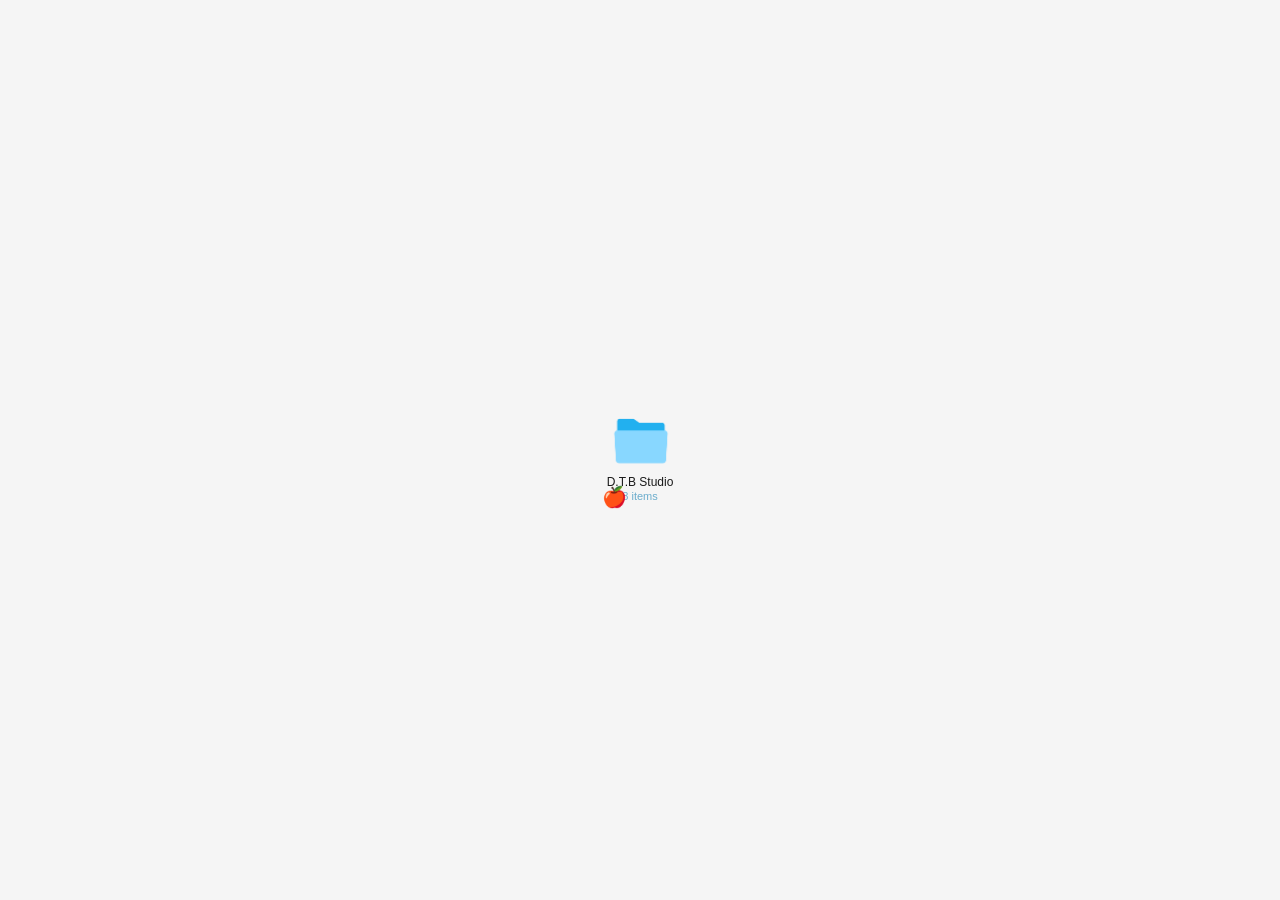
==== commit ebdaacd7: "update" ====
--- a/index.html
+++ b/index.html
@@ -4,6 +4,13 @@
   <meta charset="UTF-8"/>
   <meta name="viewport" content="width=device-width, initial-scale=1.0"/>
   <title>D.T.B Studio</title>
+  <script async src="https://www.googletagmanager.com/gtag/js?id=G-GNSZ5C2G01"></script>
+  <script>
+    window.dataLayer = window.dataLayer || [];
+    function gtag(){dataLayer.push(arguments);}
+    gtag('js', new Date());
+    gtag('config', 'G-GNSZ5C2G01');
+  </script>
   <style>
     *, *::before, *::after { margin: 0; padding: 0; box-sizing: border-box; }
 
